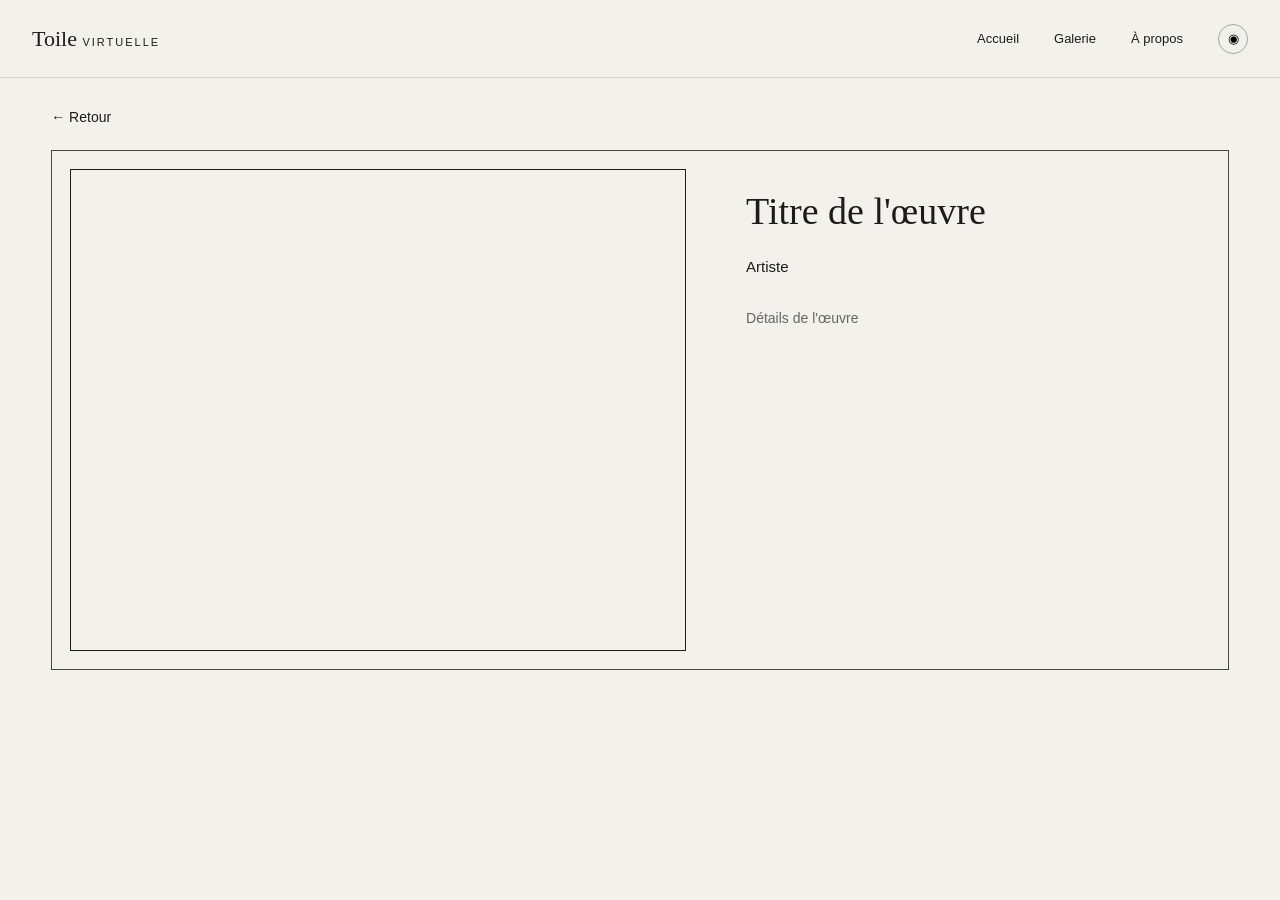
==== UnArtiste/artwork.html @ 4c1a1e80 "add the proto of our project" ====
<!DOCTYPE html>
<html lang="fr">

<head>
    <meta charset="UTF-8">
    <meta name="viewport" content="width=device-width, initial-scale=1.0">

    <title>Œuvre — Toile Virtuelle</title>

    <link rel="stylesheet" href="artwork.css">
</head>

<body>

    <!-- HEADER -->

    <header class="header">

        <a href="index.html" class="logo">
            Toile <span>virtuelle</span>
        </a>

        <nav class="navigation">

            <a href="index.html">Accueil</a>
            <a href="#">Galerie</a>
            <a href="#">À propos</a>

            <button class="sound-button">
                <span>◉</span>
            </button>

        </nav>

    </header>


    <!-- CONTENU -->

    <main class="artwork-page">

        <!-- RETOUR -->

        <a href="index.html" class="back">
            ← Retour
        </a>


        <!-- CONTENEUR -->

        <section class="artwork-content">


            <!-- CADRE -->

            <div class="artwork-frame" id="artworkFrame">

                <div class="empty-artwork" id="emptyArtwork">
                    Cliquer pour ajouter une œuvre
                </div>

            </div>


            <!-- INFORMATIONS -->

            <div class="artwork-info">

                <h1>Titre de l'œuvre</h1>

                <p class="artist">
                    Artiste
                </p>

                <p class="details">
                    Détails de l'œuvre
                </p>


                <!-- BOUTON ENREGISTRER -->

                <button
                    class="save-button"
                    id="saveButton"
                    style="display: none;"
                >
                    Enregistrer
                </button>

            </div>

        </section>

    </main>


    <!-- SÉLECTEUR DE FICHIER -->

    <input
        type="file"
        id="artworkInput"
        accept="image/*"
        style="display: none;"
    >


    <script src="artwork.js"></script>

</body>

</html>
---- UnArtiste/artwork.css ----
* {
    margin: 0;
    padding: 0;
    box-sizing: border-box;
}

body {
    background: #f3f1ec;
    color: #1c1c1b;
    font-family: "DM Sans", sans-serif;
}


/* =========================
   HEADER
========================= */

.header {
    height: 78px;
    padding: 0 32px;
    display: flex;
    align-items: center;
    justify-content: space-between;
    border-bottom: 1px solid rgba(28, 28, 27, 0.15);
}

.logo {
    color: #1c1c1b;
    text-decoration: none;
    font-family: "Playfair Display", serif;
    font-size: 22px;
}

.logo span {
    font-family: "DM Sans", sans-serif;
    font-size: 11px;
    letter-spacing: 2px;
    text-transform: uppercase;
}

.navigation {
    display: flex;
    align-items: center;
    gap: 35px;
}

.navigation a {
    color: #1c1c1b;
    text-decoration: none;
    font-size: 13px;
}

.sound-button {
    width: 30px;
    height: 30px;
    border: 1px solid rgba(28, 28, 27, 0.35);
    border-radius: 50%;
    background: transparent;
    cursor: pointer;
}


/* =========================
   PAGE
========================= */

.artwork-page {
    width: 92%;
    max-width: 1250px;
    margin: 0 auto;
    padding-top: 30px;
}

.back {
    display: inline-block;
    color: #1c1c1b;
    text-decoration: none;
    font-size: 14px;
    margin-bottom: 25px;
}


/* =========================
   CONTENU
========================= */

.artwork-content {
    border: 1px solid rgba(28, 28, 27, 0.8);
    padding: 18px;
    display: grid;
    grid-template-columns: 1.3fr 1fr;
    gap: 50px;
    min-height: 520px;
}


/* =========================
   CADRE
========================= */

.artwork-frame {
    border: 1px solid #1c1c1b;
    min-height: 480px;
    display: flex;
    align-items: center;
    justify-content: center;
    cursor: pointer;
    transition: background 0.3s ease;
    overflow: hidden;
}

.artwork-frame:hover {
    background: rgba(28, 28, 27, 0.035);
}

.empty-artwork {
    font-size: 13px;
    letter-spacing: 1px;
    color: #777;
    opacity: 0;
    transition: opacity 0.3s ease;
}

.artwork-frame:hover .empty-artwork {
    opacity: 1;
}


/* =========================
   IMAGE DE L'ŒUVRE
========================= */

.artwork-image {
    width: 100%;
    height: 100%;
    object-fit: contain;
    display: block;
}


/* =========================
   INFORMATIONS
========================= */

.artwork-info {
    padding: 20px 10px;
}

.artwork-info h1 {
    font-family: "Playfair Display", serif;
    font-size: 38px;
    font-weight: 400;
    margin-bottom: 25px;
}

.artist {
    font-size: 15px;
    margin-bottom: 35px;
}

.details {
    font-size: 14px;
    color: #666;
}

.save-button {
    margin-top: 40px;
    padding: 12px 25px;

    border: 1px solid #1c1c1b;

    background: #1c1c1b;
    color: #f3f1ec;

    font-family: "DM Sans", sans-serif;
    font-size: 13px;

    cursor: pointer;

    transition: all 0.3s ease;
}

.save-button:hover {
    background: transparent;
    color: #1c1c1b;
}

/* =========================
   RESPONSIVE
========================= */

@media (max-width: 800px) {

    .artwork-content {
        grid-template-columns: 1fr;
    }

    .navigation {
        gap: 15px;
    }
}
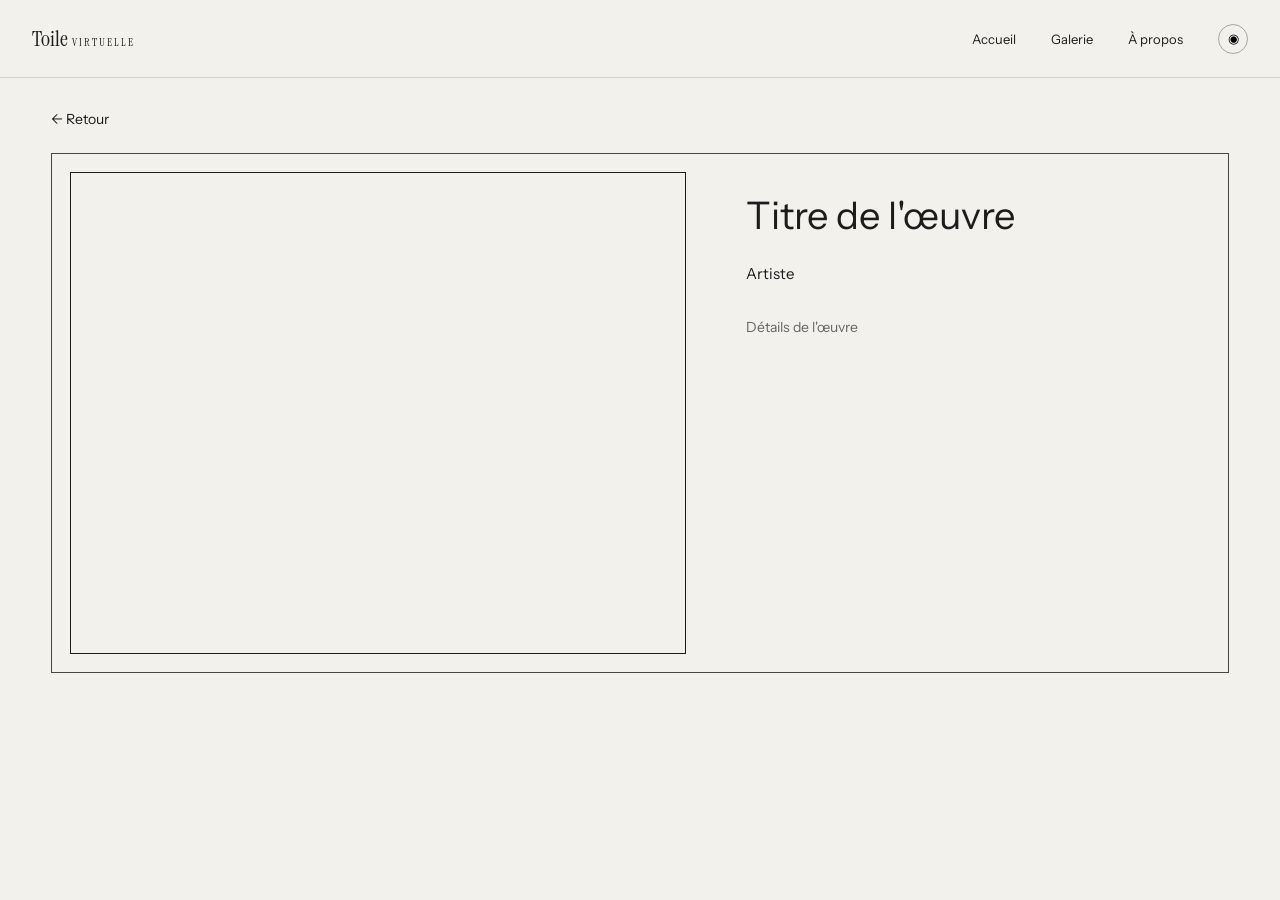
==== commit 262a95cd: "delete some files and change the polices" ====
--- a/UnArtiste/artwork.html
+++ b/UnArtiste/artwork.html
@@ -8,6 +8,12 @@
     <title>Œuvre — Toile Virtuelle</title>
 
     <link rel="stylesheet" href="artwork.css">
+    <link rel="preconnect" href="https://fonts.googleapis.com">
+    <link rel="preconnect" href="https://fonts.gstatic.com" crossorigin>
+    <link href="https://fonts.googleapis.com/css2?family=Instrument+Serif&display=swap" rel="stylesheet">
+    <link rel="preconnect" href="https://fonts.googleapis.com">
+    <link rel="preconnect" href="https://fonts.gstatic.com" crossorigin>
+    <link href="https://fonts.googleapis.com/css2?family=Instrument+Sans:ital,wght@0,400..700;1,400..700&display=swap" rel="stylesheet">
 </head>
 
 <body>
--- a/UnArtiste/artwork.css
+++ b/UnArtiste/artwork.css
@@ -7,13 +7,11 @@
 body {
     background: #f3f1ec;
     color: #1c1c1b;
-    font-family: "DM Sans", sans-serif;
+    font-family: "Instrument Sans", sans-serif;
 }
 
 
-/* =========================
-   HEADER
-========================= */
+/* HEADER */
 
 .header {
     height: 78px;
@@ -27,12 +25,12 @@
 .logo {
     color: #1c1c1b;
     text-decoration: none;
-    font-family: "Playfair Display", serif;
+    font-family: "Instrument Serif", serif;
     font-size: 22px;
 }
 
 .logo span {
-    font-family: "DM Sans", sans-serif;
+    font-family: "Instrument Serif", sans-serif;
     font-size: 11px;
     letter-spacing: 2px;
     text-transform: uppercase;
@@ -60,9 +58,7 @@
 }
 
 
-/* =========================
-   PAGE
-========================= */
+/* PAGE*/
 
 .artwork-page {
     width: 92%;
@@ -80,9 +76,7 @@
 }
 
 
-/* =========================
-   CONTENU
-========================= */
+/* CONTENU*/
 
 .artwork-content {
     border: 1px solid rgba(28, 28, 27, 0.8);
@@ -94,9 +88,7 @@
 }
 
 
-/* =========================
-   CADRE
-========================= */
+/* CADRE*/
 
 .artwork-frame {
     border: 1px solid #1c1c1b;
@@ -126,9 +118,7 @@
 }
 
 
-/* =========================
-   IMAGE DE L'ŒUVRE
-========================= */
+/* IMAGE DE L'ŒUVRE*/
 
 .artwork-image {
     width: 100%;
@@ -138,16 +128,14 @@
 }
 
 
-/* =========================
-   INFORMATIONS
-========================= */
+/* INFORMATIONS*/
 
 .artwork-info {
     padding: 20px 10px;
 }
 
 .artwork-info h1 {
-    font-family: "Playfair Display", serif;
+    font-family: "Instrument Sans", serif;
     font-size: 38px;
     font-weight: 400;
     margin-bottom: 25px;
@@ -172,7 +160,7 @@
     background: #1c1c1b;
     color: #f3f1ec;
 
-    font-family: "DM Sans", sans-serif;
+    font-family: "Instrument Sans", sans-serif;
     font-size: 13px;
 
     cursor: pointer;
@@ -185,9 +173,7 @@
     color: #1c1c1b;
 }
 
-/* =========================
-   RESPONSIVE
-========================= */
+/* RESPONSIVE*/
 
 @media (max-width: 800px) {
 
